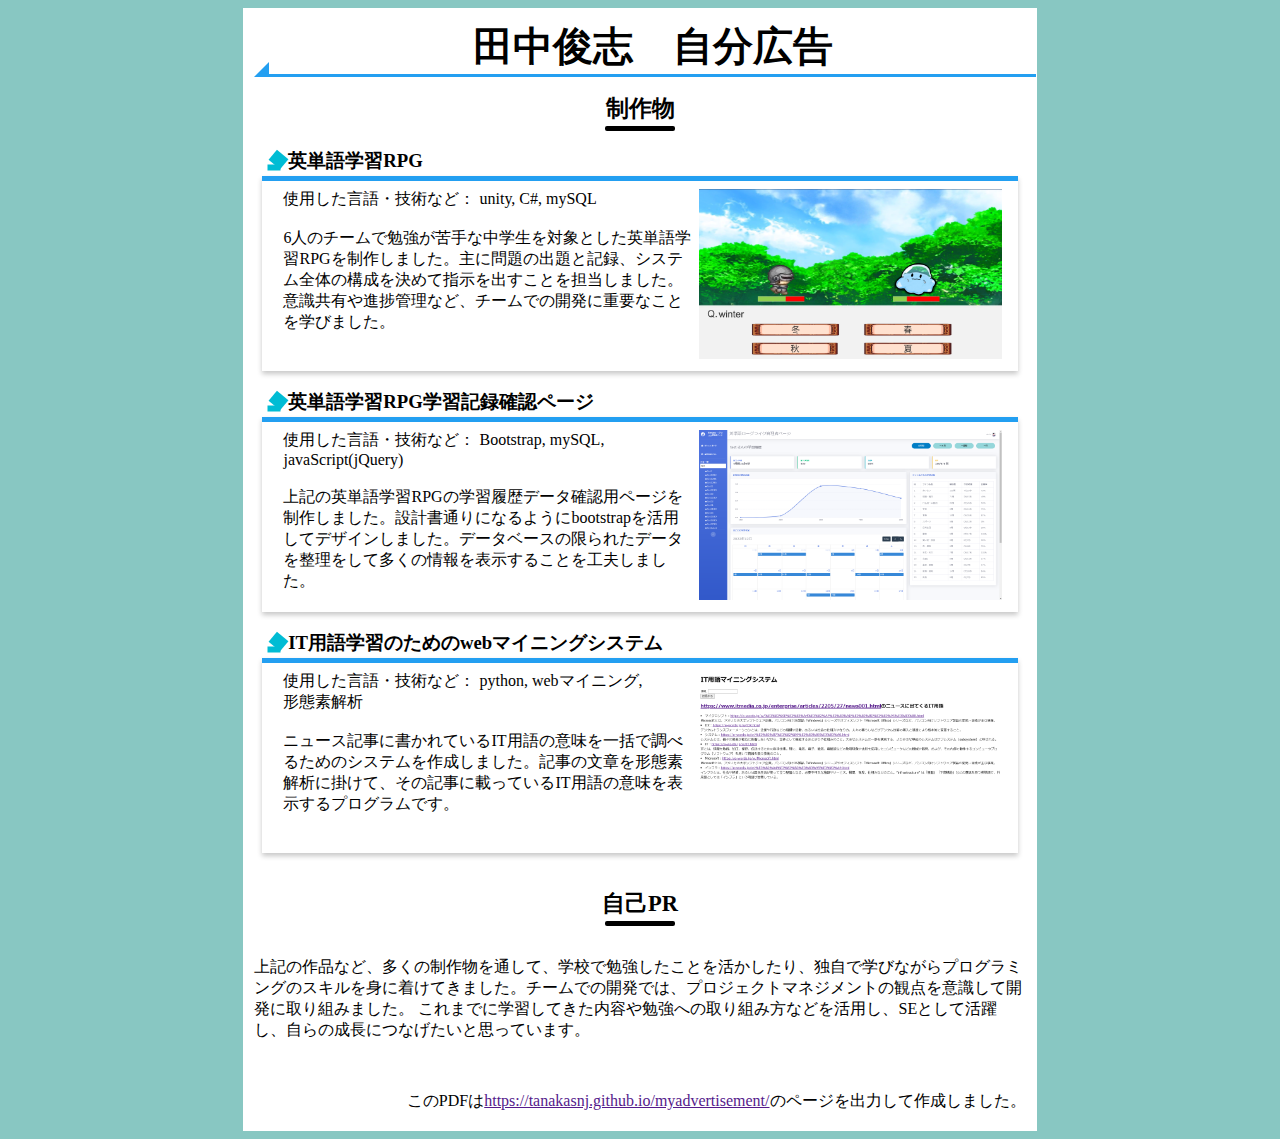
==== index.html @ ccea78c4 "Add files via upload" ====
<!DOCTYPE html>
<html lang="ja">
 <head>
 <meta charset="utf-8">
 <title>自分広告(田中俊志)</title>
 <link rel="stylesheet" href="style.css">
 </head>
 <body>
    <section class="page">
    <div class="centerh1"><h1>田中俊志　自分広告</h1></div>
    
    <div class="centerh2"><h2 class="h2title">制作物</h2></div>
    <h3 class="h3title">英単語学習RPG</h3>

    <div class="flex box">
        
        <div class="box-text">
            
            使用した言語・技術など：
            unity,
            C#,
            mySQL<br><br>
            6人のチームで勉強が苦手な中学生を対象とした英単語学習RPGを制作しました。主に問題の出題と記録、システム全体の構成を決めて指示を出すことを担当しました。意識共有や進捗管理など、チームでの開発に重要なことを学びました。
        
          </div>
          <div class="box-img">
            <img src="img/sentou.png"class="class2">
          </div>   
    </div>
   
    <h3 class="h3title">英単語学習RPG学習記録確認ページ</h3>
    <div class="flex box">
        
        <div class="box-text">
           
            使用した言語・技術など：
            Bootstrap,
            mySQL,
            javaScript(jQuery)<br><br>
            上記の英単語学習RPGの学習履歴データ確認用ページを制作しました。設計書通りになるようにbootstrapを活用してデザインしました。データベースの限られたデータを整理をして多くの情報を表示することを工夫しました。
        
          </div>
          <div class="box-img">
            <img src="img/admin.png"class="class2">
          </div>   
    </div>
    
    <h3 class="h3title">IT用語学習のためのwebマイニングシステム</h3>
    <div class="flex box">
        
        <div class="box-text">
           
            使用した言語・技術など：
            python,
            webマイニング,<br>
            形態素解析<br><br>

            ニュース記事に書かれているIT用語の意味を一括で調べるためのシステムを作成しました。記事の文章を形態素解析に掛けて、その記事に載っているIT用語の意味を表示するプログラムです。
            
        
          </div>
          <div class="box-img">
            <img src="img/maining.png"class="class2">
          </div>   
    </div>

    
   


    <div class="centerh2"><h2 class="h2title">自己PR</h2></div>
    <p>上記の作品など、多くの制作物を通して、学校で勉強したことを活かしたり、独自で学びながらプログラミングのスキルを身に着けてきました。チームでの開発では、プロジェクトマネジメントの観点を意識して開発に取り組みました。
    これまでに学習してきた内容や勉強への取り組み方などを活用し、SEとして活躍し、自らの成長につなげたいと思っています。</p>
    <br>
    <p class="right">このPDFは<a href>https://tanakasnj.github.io/myadvertisement/</a>のページを出力して作成しました。</p>






</section>
</body>
</html>
---- style.css ----
@page {
    size: A4 portrait;
    margin: 0mm;
}

.page{
	width: 210mm;
	height: 297mm;
	box-sizing: border-box;
	padding: 3mm;
	margin-left: auto;
	margin-right:auto ;
	background-color:rgb(255, 255, 255);
}

body{
	background-color: rgb(136, 199, 194);
}


.class2{
	width: 80mm;
	height: 45mm;
}	

.box-img,
.box-text{
  display: inline-block;
  margin: 0px 0  0 5px;
}

.flex{
    display: flex;
    justify-content: space-between;
}
.flex>p{
    width: 49%;
}


.centerh1{
	text-align: center;
	font-size: 20px;
	
}

.centerh2{
	text-align: center;
	font-size: 15px;
	
}
h1 {
	position: relative;
	padding-left: 25px;
	margin: 0 0 0 0;
  }
  
  h1:before {
	position: absolute;
	content: '';
	bottom: -3px;
	left: 0;
	width: 0;
	height: 0;
	border: none;
	border-left: solid 15px transparent;
	border-bottom: solid 15px  #239ff1;
  }
  h1:after {
	position: absolute;
	content: '';
	bottom: -3px;
	left: 10px;
	width: 100%;
	border-bottom: solid 3px  #239ff1;
  }

  .box{
    padding: 0.5em 1em;
    margin: 0em 0.5em 1em 0.5em;
    color: #000000;
    background: white;
    border-top: solid 5px #239ff1;
    box-shadow: 0 3px 5px rgba(0, 0, 0, 0.22);
}
.box p {
    margin: 0; 
    padding: 0;
}

.h2title {
	position: relative;
	display: inline-block;
	margin-bottom: 1em;
	
  }
  .h2title:before {
	content: '';
	position: absolute;
	bottom: -7px;
	display: inline-block;
	width: 70px;
	height: 5px;
	left: 50%;
	-webkit-transform: translateX(-50%);
	transform: translateX(-50%);
	background-color: black;
	border-radius: 2px;
  }

.h3title {
	position:relative;
	padding: .1em .3em .1em 1em;
	margin: 0px 0px 0px 15px;
}
 
.h3title:before{
	position: absolute;
	content: '';
	height: 15px;
	width: 13px;
	display: block;
	background: #00BCD4;
	top: 0.3em;
	left: 3px;
	transform: rotate(-50deg);
}
.h3title:after{
	position: absolute;
	content: '';
	height: 13px;
	width: 6px;
	display: block;
	background: #00BCD4;
	top: 0.8em;
	left: 2px;
	transform: rotate(-90deg);
}
.right{
text-align: right;
}
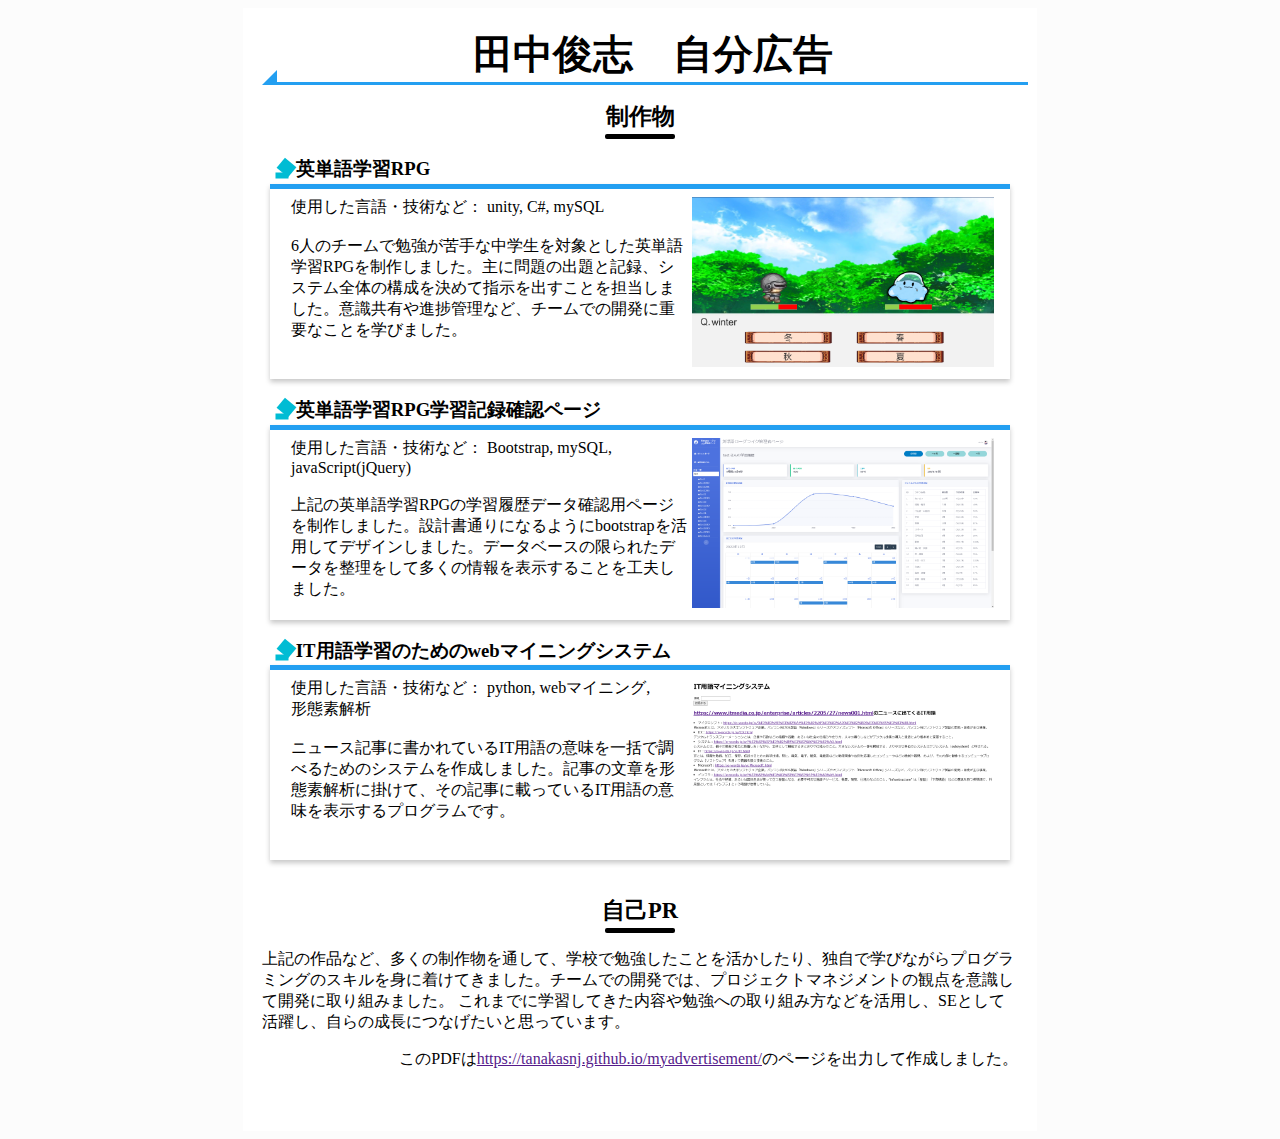
==== commit 36d72dcc: "Add files via upload" ====
--- a/index.html
+++ b/index.html
@@ -69,9 +69,9 @@
 
 
     <div class="centerh2"><h2 class="h2title">自己PR</h2></div>
-    <p>上記の作品など、多くの制作物を通して、学校で勉強したことを活かしたり、独自で学びながらプログラミングのスキルを身に着けてきました。チームでの開発では、プロジェクトマネジメントの観点を意識して開発に取り組みました。
-    これまでに学習してきた内容や勉強への取り組み方などを活用し、SEとして活躍し、自らの成長につなげたいと思っています。</p>
-    <br>
+    上記の作品など、多くの制作物を通して、学校で勉強したことを活かしたり、独自で学びながらプログラミングのスキルを身に着けてきました。チームでの開発では、プロジェクトマネジメントの観点を意識して開発に取り組みました。
+    これまでに学習してきた内容や勉強への取り組み方などを活用し、SEとして活躍し、自らの成長につなげたいと思っています。
+    
     <p class="right">このPDFは<a href>https://tanakasnj.github.io/myadvertisement/</a>のページを出力して作成しました。</p>
 
 
--- a/style.css
+++ b/style.css
@@ -7,14 +7,14 @@
 	width: 210mm;
 	height: 297mm;
 	box-sizing: border-box;
-	padding: 3mm;
+	padding: 5mm;
 	margin-left: auto;
 	margin-right:auto ;
 	background-color:rgb(255, 255, 255);
 }
 
 body{
-	background-color: rgb(136, 199, 194);
+	background-color: rgb(252, 252, 252);
 }
 
 
